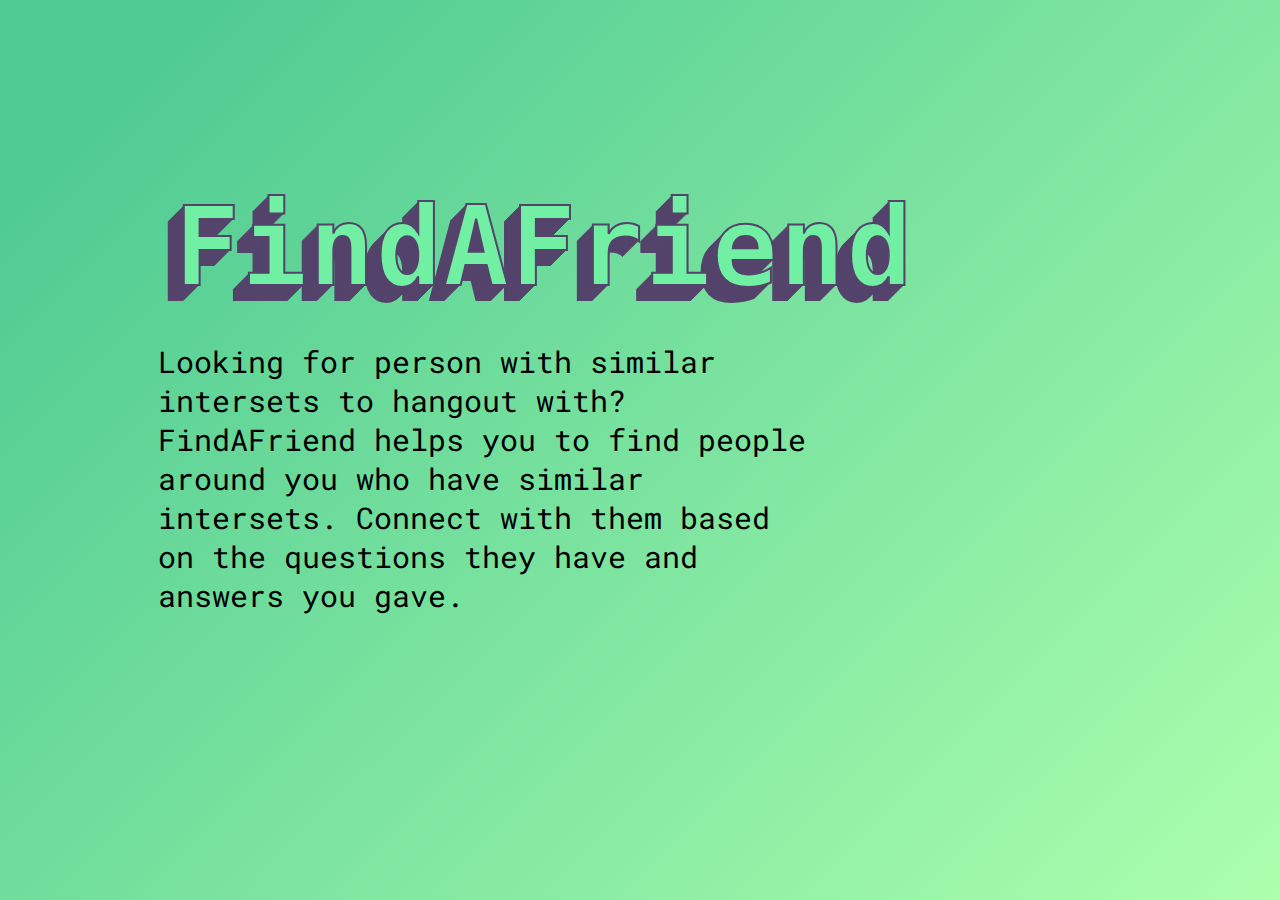
==== index.html @ f00283b8 "Home Page" ====
<!DOCTYPE html>
<html lang="en">
<head>
    <meta charset="UTF-8">
    <title>FindAFriend</title>
    <link rel="stylesheet" href="indexCSS.css">
    <link rel="preconnect" href="https://fonts.googleapis.com">
    <link rel="preconnect" href="https://fonts.gstatic.com" crossorigin>
    <link href="https://fonts.googleapis.com/css2?family=Raleway+Dots&family=Roboto+Mono:ital,wght@1,300&display=swap" rel="stylesheet">
</head>
<body>
    <div class="main-content">
        <h1>FindAFriend</h1>
        <p>Looking for person with similar intersets to hangout with? FindAFriend helps you to find people around you who have similar
            intersets. Connect with them based on the questions they have and answers you gave.
        </p>
    </div>
</body>
</html>
---- indexCSS.css ----
html{
    height: 100%;
    background-image: linear-gradient( 135deg, #50CB93 10%, #ACFFAD 100%);
}

.main-content{
    display: block;
    position: relative;
    height: 425px;
    width: 650px;
    top: 200px;
    left: 150px;
}

/* .main-content h1 {
    margin-top: 0;
    text-align: center;
    font-family: 'Raleway Dots', cursive;
    font-size: 35px;
} */

.main-content p{
    margin-bottom: 0;
    font-family: 'Roboto Mono', monospace;
    font-size: 30px;
}


.main-content h1 {
    width: 620px;
    margin: -16px 16px 40px;
    font-size: 110px;
    font-family: 'Impact',monospace;
    line-height: 110px;
    color: #71EFA3;
    letter-spacing: 1px;
    font-weight: 900;
    -webkit-text-stroke: 2px;
    -webkit-text-stroke-color: #54436B;
    text-shadow: -1px 1px #54436B, -2px 2px #54436B, -3px 3px #54436B, -4px 4px #54436B, -5px 5px #54436B, -6px 6px #54436B, -7px 7px #54436B, -8px 8px #54436B, -9px 9px #54436B, -10px 10px #54436B, -11px 11px #54436B, -12px 12px #54436B, -13px 13px #54436B, -14px 14px #54436B, -15px 15px #54436B, -16px 16px #54436B;
}
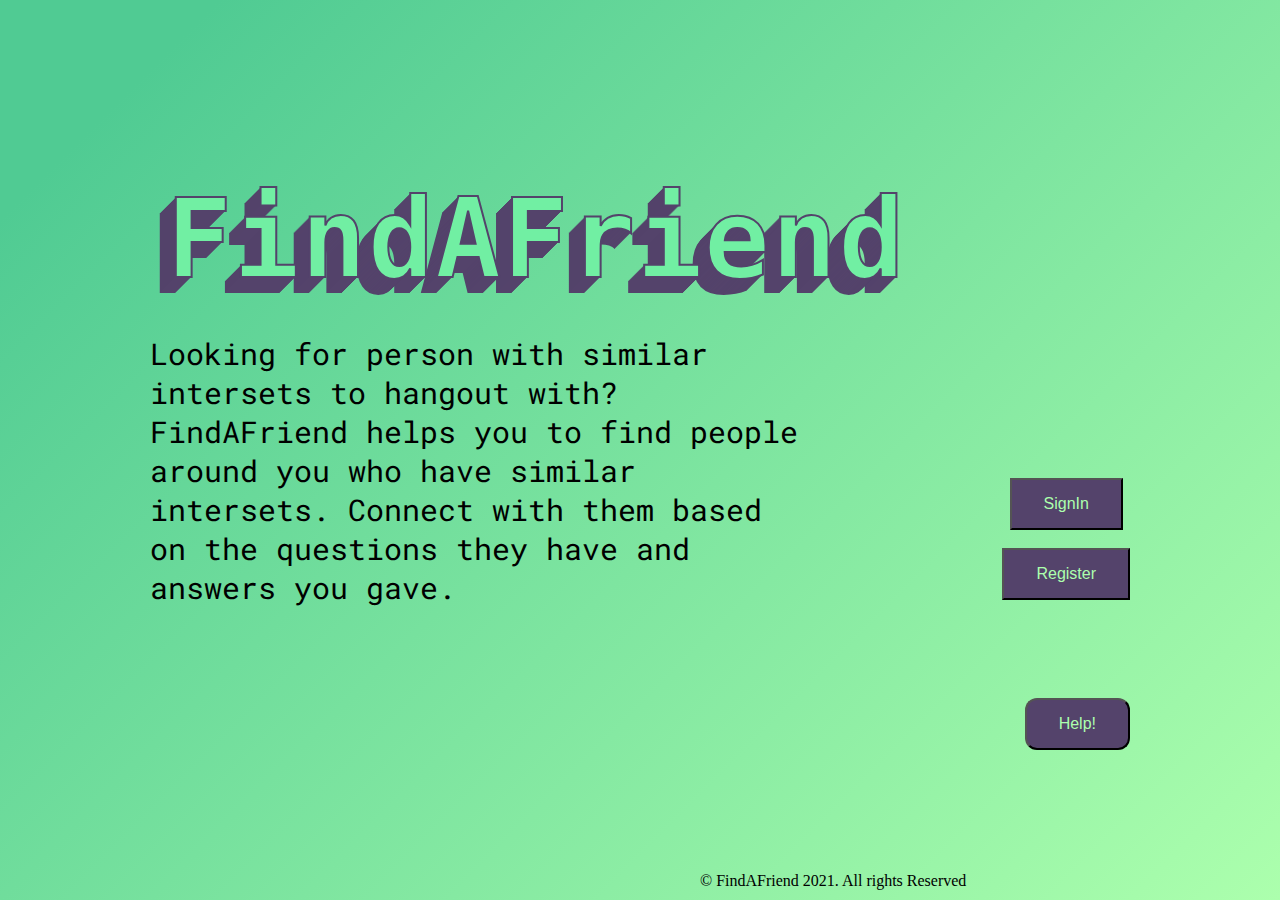
==== commit 6b5e88ad: "Added Registration Form" ====
--- a/index.html
+++ b/index.html
@@ -15,5 +15,18 @@
             intersets. Connect with them based on the questions they have and answers you gave.
         </p>
     </div>
+
+    <div class="login">
+        <button>SignIn</button><br><br>
+        <button>Register</button>
+    </div>
+
+    <div class="help">
+        <button>Help!</button>
+    </div>
+
+    <footer>
+        &COPY; FindAFriend 2021. All rights Reserved
+    </footer>
 </body>
 </html>--- a/indexCSS.css
+++ b/indexCSS.css
@@ -1,6 +1,15 @@
 html{
     height: 100%;
+    width: 100%;
+    border: 0;
     background-image: linear-gradient( 135deg, #50CB93 10%, #ACFFAD 100%);
+}
+
+body{
+    height: 100%;
+    width: 100%;
+    border: 0;
+    margin: 0;
 }
 
 .main-content{
@@ -12,12 +21,6 @@
     left: 150px;
 }
 
-/* .main-content h1 {
-    margin-top: 0;
-    text-align: center;
-    font-family: 'Raleway Dots', cursive;
-    font-size: 35px;
-} */
 
 .main-content p{
     margin-bottom: 0;
@@ -26,7 +29,7 @@
 }
 
 
-.main-content h1 {
+.main-content h1{
     width: 620px;
     margin: -16px 16px 40px;
     font-size: 110px;
@@ -38,4 +41,55 @@
     -webkit-text-stroke: 2px;
     -webkit-text-stroke-color: #54436B;
     text-shadow: -1px 1px #54436B, -2px 2px #54436B, -3px 3px #54436B, -4px 4px #54436B, -5px 5px #54436B, -6px 6px #54436B, -7px 7px #54436B, -8px 8px #54436B, -9px 9px #54436B, -10px 10px #54436B, -11px 11px #54436B, -12px 12px #54436B, -13px 13px #54436B, -14px 14px #54436B, -15px 15px #54436B, -16px 16px #54436B;
+}
+
+.login{
+    display: inline-block;
+    position: absolute;
+    bottom: 300px;
+    right: 150px;
+    text-align: center;
+}
+
+.help{
+    display: inline-block;
+    position: absolute;
+    bottom: 150px;
+    right: 150px;
+    text-align: center;
+}
+
+.login button{
+    background-color: #54436B;
+    color: #ACFFAD;
+    padding: 15px 32px;
+    text-align: center;
+    text-decoration: none;
+    display: inline-block;
+    font-size: 16px;
+}
+
+.help button{
+    background-color: #54436B;
+    color: #ACFFAD;
+    padding: 15px 32px;
+    text-align: center;
+    text-decoration: none;
+    display: inline-block;
+    font-size: 16px;
+    border-radius: 12px;
+}
+
+.login button:hover,.help button:hover{
+    background-color: #1e1744;
+    color: #a4ce6e;
+    padding: 15px 32px;
+}
+
+footer{
+    display: inline-block;
+    position: absolute;
+    bottom: 10px;
+    left: 700px;
+    text-align: center;
 }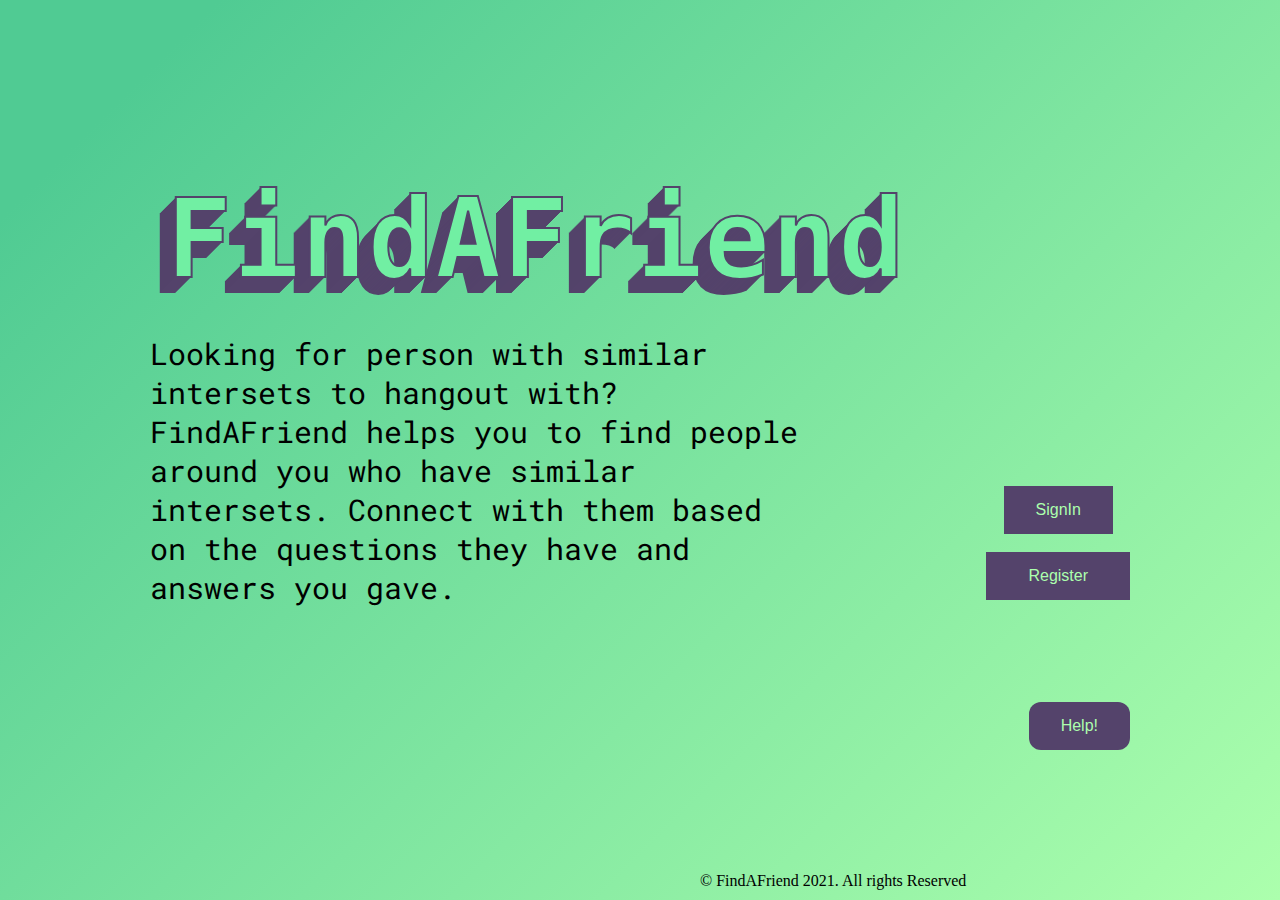
==== commit ec0c8054: "Linked Register button to form" ====
--- a/index.html
+++ b/index.html
@@ -18,7 +18,7 @@
 
     <div class="login">
         <button>SignIn</button><br><br>
-        <button>Register</button>
+        <button type="button"><a href="Register.html">Register</a></button>
     </div>
 
     <div class="help">
--- a/indexCSS.css
+++ b/indexCSS.css
@@ -10,6 +10,12 @@
     width: 100%;
     border: 0;
     margin: 0;
+}
+
+a{
+    color: #ACFFAD;
+    text-decoration: none;
+    padding: 10px;
 }
 
 .main-content{
@@ -62,6 +68,7 @@
 .login button{
     background-color: #54436B;
     color: #ACFFAD;
+    border: none;
     padding: 15px 32px;
     text-align: center;
     text-decoration: none;
@@ -72,6 +79,7 @@
 .help button{
     background-color: #54436B;
     color: #ACFFAD;
+    border: none;
     padding: 15px 32px;
     text-align: center;
     text-decoration: none;
@@ -81,8 +89,8 @@
 }
 
 .login button:hover,.help button:hover{
-    background-color: #1e1744;
-    color: #a4ce6e;
+    border: none;
+    background-color: #413d57;
     padding: 15px 32px;
 }
 
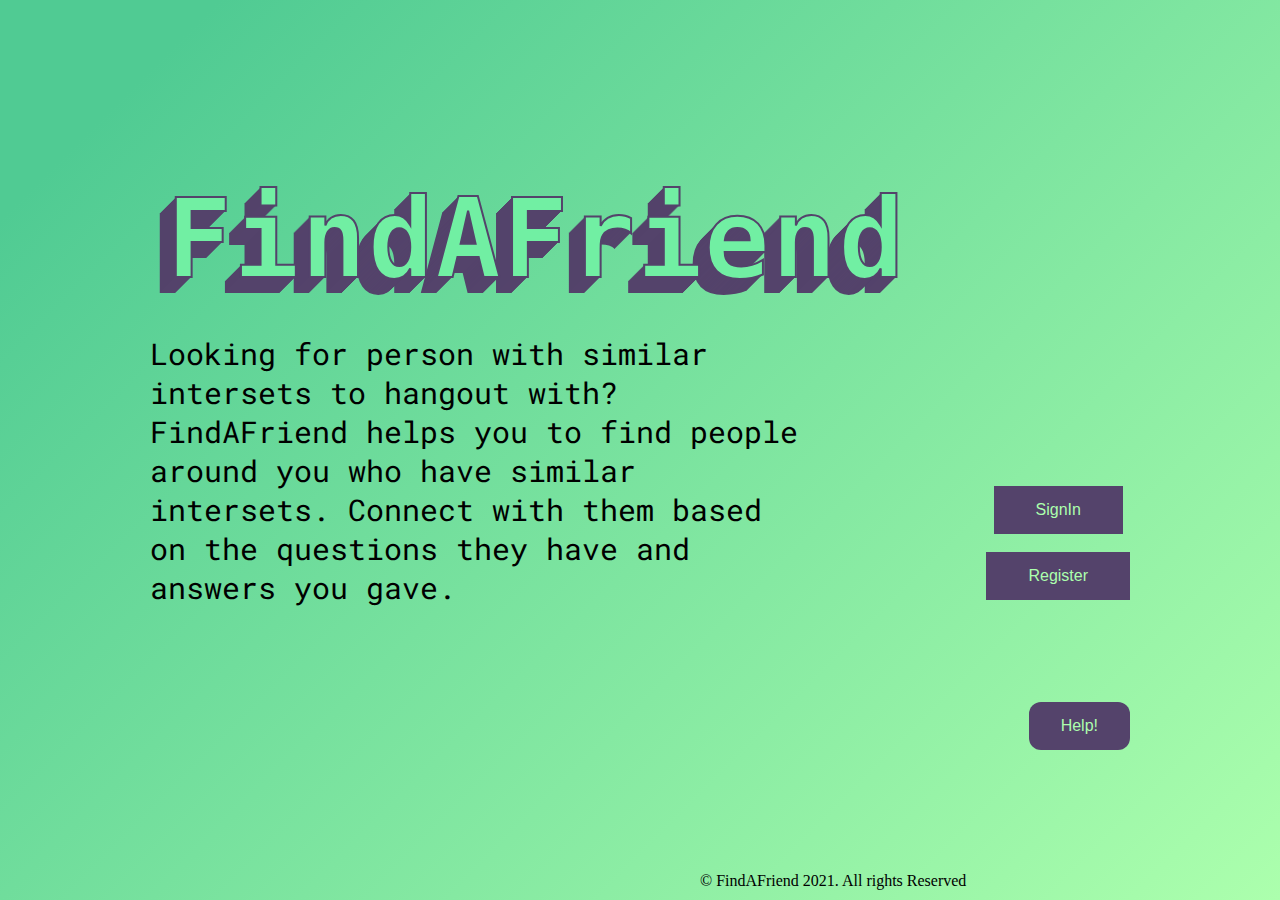
==== commit 6509ed72: "Authentication For Sign In" ====
--- a/index.html
+++ b/index.html
@@ -17,7 +17,7 @@
     </div>
 
     <div class="login">
-        <button>SignIn</button><br><br>
+        <button><a href="SignIn.html">SignIn</a></button><br><br>
         <button type="button"><a href="Register.html">Register</a></button>
     </div>
 
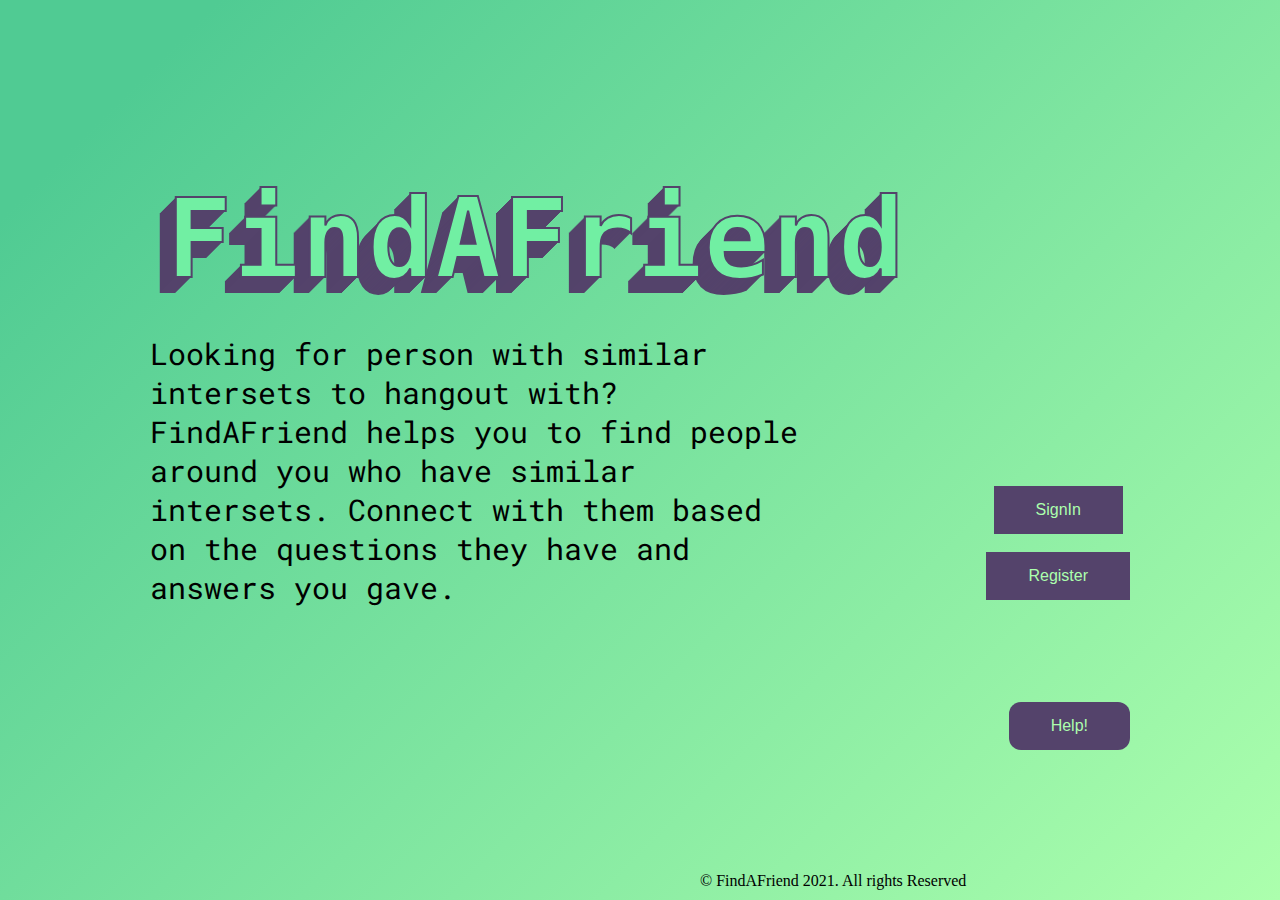
==== commit 5825a6f2: "Added New functionalities" ====
--- a/index.html
+++ b/index.html
@@ -22,7 +22,7 @@
     </div>
 
     <div class="help">
-        <button>Help!</button>
+        <button><a href="Help.html">Help!</a></button>
     </div>
 
     <footer>
